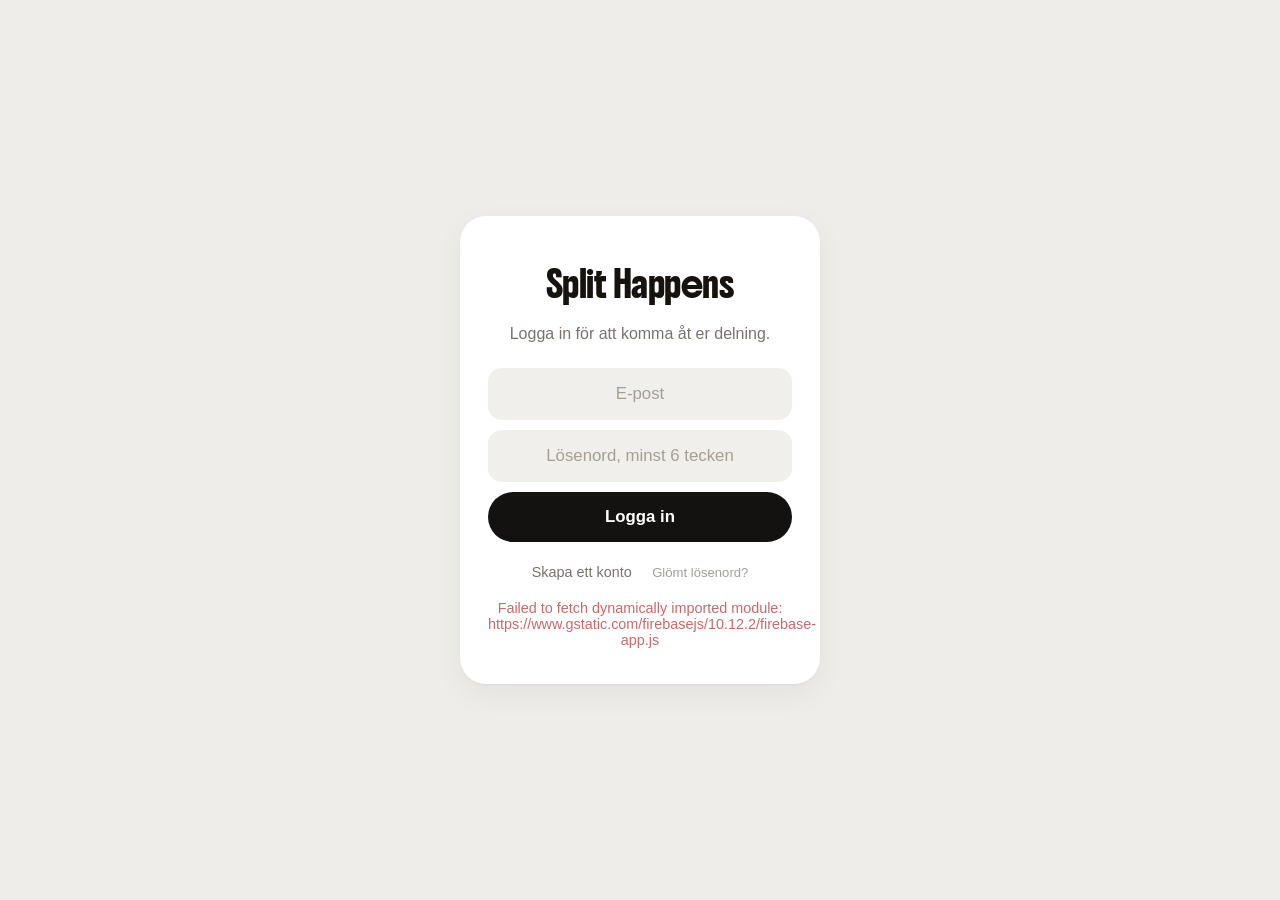
==== index.html @ 78d028bb "Deploy balance colors" ====
<!DOCTYPE html>
<html lang="sv">
<head>
  <meta charset="UTF-8" />
  <meta name="viewport" content="width=device-width, initial-scale=1.0, maximum-scale=1.0, user-scalable=no" />
  <meta name="theme-color" content="#efede9" />
  <title>Split Happens</title>
  <link rel="preconnect" href="https://fonts.googleapis.com" />
  <link rel="preconnect" href="https://fonts.gstatic.com" crossorigin />
  <link href="https://fonts.googleapis.com/css2?family=Boldonse&family=Manrope:wght@300;400;500;600;700;800&display=swap" rel="stylesheet" />
  <link rel="stylesheet" href="styles.css?v=split-happens-16" />
  <link rel="icon" href="data:image/svg+xml,<svg xmlns='http://www.w3.org/2000/svg' viewBox='0 0 100 100'><text y='.9em' font-size='90'>📒</text></svg>" />
</head>
<body>
  <div id="auth-screen" class="lock">
    <div class="lock-card auth-card">
      <h1>Split Happens</h1>
      <p class="auth-intro" data-i18n="authIntro">Logga in för att komma åt er delning.</p>
      <form id="auth-form" autocomplete="on">
        <input id="auth-name" type="text" placeholder="Ditt namn" data-i18n-placeholder="yourName" autocomplete="name" hidden />
        <input id="auth-swish" type="tel" placeholder="Swishnummer" data-i18n-placeholder="swishNumber" autocomplete="tel" hidden />
        <input id="auth-email" type="email" placeholder="E-post" data-i18n-placeholder="email" autocomplete="email" required />
        <input id="auth-password" type="password" placeholder="Lösenord, minst 6 tecken" data-i18n-placeholder="password" autocomplete="current-password" required minlength="6" />
        <button id="auth-submit" type="submit" data-i18n="login">Logga in</button>
      </form>
      <button id="auth-mode" class="text-button" type="button" data-i18n="createAccount">Skapa ett konto</button>
      <button id="auth-reset" class="text-button auth-reset" type="button" data-i18n="forgotPassword">Glömt lösenord?</button>
      <p id="auth-error" class="error" hidden></p>
      <p id="auth-success" class="success" hidden></p>
    </div>
  </div>

  <div id="bankbook-screen" class="lock" hidden>
    <div class="lock-card bankbook-card">
      <h1>Split Happens</h1>
      <p id="welcome-name" class="auth-intro"></p>
      <div id="invite-panel" class="invite-panel" hidden>
        <h2 data-i18n="inviteOther">Bjud in den andra personen</h2>
        <p data-i18n="inviteHelp">Skicka länken. Den här sidan öppnar appen automatiskt så fort personen har anslutit.</p>
        <input id="invite-link" type="text" readonly aria-label="Inbjudningslänk" data-i18n-aria="inviteLink" />
        <div class="invite-actions">
          <button id="copy-invite" type="button" data-i18n="copyLink">Kopiera länk</button>
          <button id="share-invite" type="button" class="secondary-button" data-i18n="share">Dela</button>
        </div>
      </div>
      <form id="join-bankbook-form" class="bankbook-form">
        <h2 data-i18n="gotInvite">Har du fått en inbjudan?</h2>
        <input id="invite-code" type="text" placeholder="Klistra in länk eller kod" data-i18n-placeholder="pasteInvite" autocapitalize="off" required />
        <button type="submit" class="secondary-button" data-i18n="join">Anslut</button>
      </form>
      <p id="bankbook-error" class="error" hidden></p>
      <button id="logout-menu" class="text-button" type="button" data-i18n="logout">Logga ut</button>
    </div>
  </div>

  <!-- ============ APP ============ -->
  <div id="app" hidden>
    <header class="app-head">
      <span class="brand">Split Happens</span>
      <div class="app-meta">
        <button id="settings-trigger" type="button" aria-label="Inställningar" title="Inställningar" data-i18n-aria="settings" data-i18n-title="settings"><img src="settings.svg" alt="" /></button>
        <span id="sync-dot" class="sync" title="Ansluter…" hidden></span>
      </div>
    </header>

    <main class="stack">
      <!-- Saldo -->
      <section class="card" id="saldo-card">
        <p class="eyebrow" data-i18n="balance">Saldo</p>
        <h1 id="balance-heading">Läser in…</h1>
        <p class="sub" id="balance-sub"></p>

        <button id="settle-btn" class="btn-swish" aria-label="Reglera med Swish" data-i18n-aria="settleSwish" hidden>
          <span data-i18n="payWith">Betala med</span>
          <img class="swish-logo-img" src="swish-logo.svg" alt="Swish" />
        </button>

        <div id="settle-panel" class="settle-panel" hidden>
          <button id="confirm-settle" class="btn-confirm-settle" type="button" data-i18n="markPaid">Markera som swishat</button>
        </div>
      </section>

      <!-- Lägg till -->
      <section class="card">
        <h2 id="expense-heading" data-i18n="add">Lägg till</h2>
        <div class="seg entry-type-picker" id="e-type">
          <button type="button" data-val="expense" class="active" data-i18n="expense">Utgift</button>
          <button type="button" data-val="income" data-i18n="income">Inkomst</button>
        </div>
        <div id="expense-form-home">
        <form id="expense-form">
          <div class="field">
            <span class="field-label" data-i18n="description">Beskrivning</span>
            <div class="desc-row">
              <button type="button" id="icon-trigger" class="icon-trigger"
                      aria-haspopup="true" aria-expanded="false" title="Välj kategori" data-i18n-title="chooseCategory">🧾</button>
              <input id="e-desc" type="text" placeholder="t.ex. Matvaror ICA" data-i18n-placeholder="descriptionExample" required maxlength="60" />
              <div id="icon-pop" class="icon-pop" hidden>
                <button type="button" id="icon-default-option" data-icon="🧾" title="Övrigt">🧾</button>
                <button type="button" data-icon="🛒" title="Mat" data-i18n-title="groceries">🛒</button>
                <button type="button" data-icon="🍽️" title="Lunch eller middag" data-i18n-title="meal">🍽️</button>
                <button type="button" data-icon="🎬" title="Bio" data-i18n-title="cinema">🎬</button>
                <button type="button" data-icon="🍿" title="Snacks eller godis" data-i18n-title="snacks">🍿</button>
                <button type="button" data-icon="🍷" title="Alkohol" data-i18n-title="alcohol">🍷</button>
                <button type="button" data-icon="✈️" title="Resa" data-i18n-title="travel">✈️</button>
                <button type="button" data-icon="🚕" title="Taxi" data-i18n-title="taxi">🚕</button>
                <button type="button" data-icon="🏟️" title="Live-sport" data-i18n-title="liveSport">🏟️</button>
                <button type="button" data-icon="⛽" title="Bensin" data-i18n-title="fuel">⛽</button>
                <button type="button" data-icon="🛍️" title="Shopping" data-i18n-title="shopping">🛍️</button>
                <button type="button" data-icon="🗺️" title="Upplevelser eller utflykter" data-i18n-title="experiences">🗺️</button>
              </div>
            </div>
          </div>

          <label class="field">
            <span class="field-label" data-i18n="amount">Belopp</span>
            <div class="input-wrap">
              <input id="e-amount" type="number" inputmode="decimal" step="0.01" min="0.01" placeholder="0" required />
              <span class="suffix" data-i18n="currencySuffix">kr</span>
            </div>
          </label>

          <label class="field date-field">
            <span class="field-label" data-i18n="date">Datum</span>
            <input id="e-date" type="date" required />
          </label>

          <div class="field">
            <span class="field-label" id="payer-label">Betalat av</span>
            <div class="seg" id="e-payer">
              <button type="button" data-val="A" class="active">Person 1</button>
              <button type="button" data-val="B">Person 2</button>
            </div>
          </div>

          <div class="field" id="split-field">
            <span class="field-label" data-i18n="split">Delning</span>
            <div class="split-picker" id="e-split">
              <div class="seg split-presets">
                <button type="button" data-val="a">Person 1</button>
                <button type="button" data-val="even" class="active">50 / 50</button>
                <button type="button" data-val="b">Person 2</button>
              </div>
              <button type="button" class="custom-split-button" data-val="custom" data-i18n="custom">Anpassad</button>
            </div>
            <div id="custom-split" class="custom-split" hidden>
              <div class="custom-split-labels">
                <span class="custom-split-label">
                  <strong id="custom-a-name">Helo</strong>
                  <span id="custom-a-value">50% · 0,00 kr</span>
                </span>
                <span class="custom-split-label custom-split-label-right">
                  <strong id="custom-b-name">Halvis</strong>
                  <span id="custom-b-value">50% · 0,00 kr</span>
                </span>
              </div>
              <input id="e-custom-share" type="range" min="0" max="100" step="1" value="50" aria-label="Halvis andel" />
            </div>
          </div>

          <div class="form-actions">
            <button type="submit" class="btn-primary"><span class="btn-icon" id="submit-icon" aria-hidden="true">+</span><span id="submit-label">Lägg till utgift</span></button>
            <button type="button" class="edit-action edit-cancel" id="edit-cancel" aria-label="Avbryt redigering" title="Avbryt redigering" data-i18n-aria="cancelEditing" data-i18n-title="cancelEditing" hidden><img src="modal-close.svg" alt="" /></button>
            <button type="button" class="edit-action edit-delete" id="edit-delete" aria-label="Ta bort utlägg" title="Ta bort utlägg" data-i18n-aria="deleteExpense" data-i18n-title="deleteExpense" hidden><img src="trash.svg" alt="" /></button>
          </div>

          <p class="preview" id="split-preview" hidden></p>
        </form>
        </div>
      </section>

      <!-- Historik -->
      <section class="card">
        <h2 data-i18n="history">Historik</h2>
        <p class="totals" id="totals" hidden></p>
        <ul id="history-list" class="history"></ul>
        <nav id="history-pagination" class="history-pagination" aria-label="Historiksidor" data-i18n-aria="historyPages" hidden>
          <button type="button" id="history-prev" aria-label="Föregående sida" data-i18n-aria="previousPage">←</button>
          <span id="history-page-status"></span>
          <button type="button" id="history-next" aria-label="Nästa sida" data-i18n-aria="nextPage">→</button>
        </nav>
        <p id="history-empty" class="empty">Inga utgifter än. Lägg till er första ovan.</p>
      </section>
    </main>
  </div>

  <div id="edit-modal" class="edit-modal" role="dialog" aria-modal="true" aria-labelledby="edit-modal-title" hidden>
    <div class="edit-modal-card">
      <h2 id="edit-modal-title">Redigera utgift</h2>
      <div id="edit-form-modal"></div>
    </div>
  </div>

  <div id="settings-modal" class="edit-modal" role="dialog" aria-modal="true" aria-labelledby="settings-title" hidden>
    <div class="edit-modal-card settings-card">
      <button id="settings-close" class="settings-close" type="button" aria-label="Stäng inställningar" data-i18n-aria="closeSettings"><img src="modal-close.svg" alt="" /></button>
      <h2 id="settings-title" data-i18n="settings">Inställningar</h2>
      <form id="settings-form">
        <label class="field">
          <span class="field-label" data-i18n="yourName">Ditt namn</span>
          <input id="settings-name" type="text" maxlength="40" required />
        </label>
        <div class="field">
          <span class="field-label" data-i18n="language">Språk</span>
          <div class="seg" id="settings-language">
            <button type="button" data-language="sv"><img src="flag-sweden.svg" alt="" />Svenska</button>
            <button type="button" data-language="en"><img src="flag-uk.svg" alt="" />English</button>
          </div>
        </div>
        <button type="submit" class="btn-primary" data-i18n="saveChanges">Spara ändringar</button>
      </form>
      <button id="settings-logout" class="settings-logout" type="button" data-i18n="logout">Logga ut</button>
      <p id="settings-error" class="error" hidden></p>
    </div>
  </div>

  <script type="module" src="app.js?v=split-happens-25"></script>
</body>
</html>
---- styles.css ----
:root {
  --bg: #efede9;
  --card: #ffffff;
  --ink: #16130f;
  --ink-2: #78736c;
  --ink-3: #a49e95;
  --field: #f1efeb;
  --seg-track: #edeae4;
  --line: #eceae5;
  --primary: #141210;
  --sage: #93a986;
  --sage-strong: #7f976f;
  --sage-muted: #b9c4b0;
  --danger: #c56b6b;

  --font-num: "Manrope", -apple-system, BlinkMacSystemFont, "Segoe UI", Roboto, sans-serif;

  --r-card: 26px;
  --r-field: 14px;
  --r-pill: 999px;
  --shadow-card: 0 1px 2px rgba(20, 18, 16, 0.04), 0 10px 30px rgba(20, 18, 16, 0.05);
  --shadow-pill: 0 1px 3px rgba(20, 18, 16, 0.14);
}

* { box-sizing: border-box; -webkit-tap-highlight-color: transparent; }
[hidden] { display: none !important; }

html, body {
  margin: 0;
  width: 100%;
  max-width: 100%;
  overflow-x: hidden;
  background: var(--bg);
  color: var(--ink);
  font-family: -apple-system, BlinkMacSystemFont, "Segoe UI", Roboto, Helvetica, Arial, sans-serif;
  min-height: 100dvh;
  -webkit-font-smoothing: antialiased;
}
button { font-family: inherit; cursor: pointer; }

/* ============ LOCK ============ */
.lock {
  position: fixed; inset: 0;
  display: grid; place-items: center;
  padding: 24px; background: var(--bg); overflow-y: auto;
}
.lock-card {
  width: 100%; max-width: 360px;
  background: var(--card);
  border-radius: var(--r-card);
  padding: 36px 28px;
  text-align: center;
  box-shadow: var(--shadow-card);
}
.lock-card h1 {
  margin: 8px 0 28px; font-family: "Boldonse", sans-serif;
  font-size: 1.55rem; font-weight: 400; letter-spacing: -0.02em;
}
.lock-card form { margin-top: 0; display: grid; gap: 10px; }
.lock-card input {
  padding: 15px 16px; border-radius: var(--r-field); font-size: 1.05rem;
  background: var(--field); border: 1px solid transparent; color: var(--ink);
  text-align: center; letter-spacing: 2px;
}
.lock-card input::placeholder { color: var(--ink-3); letter-spacing: 2px; }
.lock-card input:focus { outline: none; border-color: var(--ink); }
.lock-card button {
  padding: 15px 16px; border-radius: var(--r-pill); font-size: 1.05rem; font-weight: 600;
  background: var(--primary); color: #fff; border: none;
}
.lock-card button:active { transform: scale(0.99); }
.error { color: var(--danger); font-size: 0.9rem; margin: 12px 0 0; }
.identity-card p { margin: -12px 0 20px; color: var(--ink-2); }
.identity-options { display: grid; grid-template-columns: 1fr 1fr; gap: 10px; }
.identity-options button { border-radius: var(--r-field); }
.auth-intro { margin: -14px 0 22px; color: var(--ink-2); line-height: 1.45; }
.lock-card .text-button {
  margin-top: 14px; padding: 8px; border-radius: 0;
  background: transparent; color: var(--ink-2); font-size: 0.9rem; font-weight: 500;
}
.lock-card .auth-reset { margin-top: 0; font-size: 0.82rem; color: var(--ink-3); }
.success { color: var(--sage-strong); font-size: 0.9rem; margin: 12px 0 0; line-height: 1.4; }
.auth-card input, .bankbook-card input { letter-spacing: 0; }
.auth-card input::placeholder, .bankbook-card input::placeholder { letter-spacing: 0; }
.bankbook-card { max-width: 420px; margin: auto; text-align: left; }
.bankbook-card > h1, .bankbook-card > .auth-intro { text-align: center; }
.invite-panel { text-align: left; }
.invite-panel h2 { margin: 0 0 8px; font-size: 1.05rem; }
.invite-panel p { margin: 0 0 14px; color: var(--ink-2); font-size: 0.9rem; line-height: 1.45; }
.invite-panel input { width: 100%; font-size: 0.8rem; text-align: left; }
.invite-actions { display: grid; grid-template-columns: 1fr 1fr; gap: 8px; margin-top: 10px; }
.bankbook-form { padding-top: 20px; margin-top: 20px !important; border-top: 1px solid var(--line); }
.bankbook-form h2 { margin: 0 0 12px; font-size: 1rem; }
.lock-card .secondary-button { background: var(--field); color: var(--ink); }

/* ============ SHELL ============ */
#app { width: 100%; max-width: 520px; min-width: 0; margin: 0 auto; padding: 10px 16px 40px; }
.app-head {
  display: flex; align-items: center; justify-content: space-between;
  padding: 10px 6px 14px;
}
.brand { font-family: "Boldonse", sans-serif; font-weight: 400; font-size: 1rem; letter-spacing: -0.02em; }
.app-meta { display: flex; align-items: center; gap: 9px; }
#settings-trigger {
  display: grid; place-items: center; width: 34px; height: 34px; padding: 0;
  border: 0; border-radius: 50%; background: var(--field); color: var(--ink);
}
#settings-trigger img { width: 17px; height: 17px; opacity: 0.72; }
.sync { color: var(--ink-3); font-size: 0.6rem; }

.stack { display: grid; min-width: 0; gap: 20px; }

.card {
  width: 100%; min-width: 0;
  background: var(--card);
  border-radius: var(--r-card);
  padding: 26px 24px;
  box-shadow: var(--shadow-card);
}
.card h2 { margin: 0 0 20px; font-size: 1.15rem; font-weight: 700; letter-spacing: -0.01em; }

/* ============ SALDO ============ */
.eyebrow {
  margin: 0 0 8px; font-size: 0.72rem; font-weight: 600;
  letter-spacing: 0.18em; text-transform: uppercase; color: var(--ink-3);
}
#balance-heading { margin: 0; font-family: var(--font-num); font-size: 2.85rem; font-weight: 400; letter-spacing: -0.03em; }
#balance-heading.balance-positive { color: var(--sage-strong); }
#balance-heading.balance-negative { color: var(--danger); }
#saldo-card .sub { margin: 8px 0 0; color: var(--ink-2); font-size: 0.98rem; }
#saldo-card .sub strong { color: var(--ink); font-weight: 700; }

.btn-swish {
  margin-top: 22px; width: 100%; padding: 17px; border: none;
  border-radius: var(--r-pill); font-size: 1.02rem; font-weight: 600; color: #fff;
  background: linear-gradient(135deg, #a9cd3a 0%, #489b2e 100%);
  display: flex; align-items: center; justify-content: center; gap: 14px;
  transition: filter 0.15s ease, transform 0.05s ease;
}
.swish-logo-img { height: 26px; width: auto; flex-shrink: 0; display: block; }
.btn-swish:not(:disabled):active { transform: scale(0.99); }
.btn-swish:disabled { background: #e2dfd8; cursor: default; }

.settle-panel { margin-top: 18px; display: grid; place-items: center; gap: 12px; }
.btn-confirm-settle {
  width: 100%; padding: 14px; border-radius: var(--r-pill);
  border: 1px solid var(--line); background: var(--card); color: var(--ink);
  font-size: 0.95rem; font-weight: 600;
}
.btn-confirm-settle:active { transform: scale(0.99); }

/* ============ FORM ============ */
.field { display: block; margin-bottom: 16px; }
.field-label { display: block; margin: 0 2px 8px; color: var(--ink-2); font-size: 0.9rem; }
#expense-form input[type="text"],
#expense-form input[type="number"],
#expense-form input[type="date"] {
  width: 100%; padding: 15px 16px; font-size: 1.05rem;
  background: var(--field); border: 1px solid transparent; border-radius: var(--r-field);
  color: var(--ink);
}
#expense-form input[type="date"] {
  -webkit-appearance: none;
  appearance: none;
  display: block;
  inline-size: 100%;
  min-width: 0;
  max-width: 100%;
  min-height: 54px;
  overflow: hidden;
  font-family: inherit;
}
.date-field { min-width: 0; overflow: hidden; }
#expense-form input::placeholder { color: var(--ink-3); }
#expense-form input:focus { outline: none; border-color: var(--ink); }

.input-wrap { position: relative; }
.input-wrap input { padding-right: 44px !important; }
.input-wrap input[type="number"] { appearance: textfield; -moz-appearance: textfield; }
.input-wrap input[type="number"]::-webkit-inner-spin-button,
.input-wrap input[type="number"]::-webkit-outer-spin-button { margin: 0; -webkit-appearance: none; }
#e-amount { font-family: var(--font-num); font-weight: 600; }
.input-wrap .suffix {
  position: absolute; right: 16px; top: 50%; transform: translateY(-50%);
  color: var(--ink-2); font-family: var(--font-num); font-size: 1rem; pointer-events: none;
}

/* Segmented control */
.seg {
  display: flex; gap: 4px; padding: 4px;
  background: var(--seg-track); border-radius: var(--r-field);
}
.seg button {
  flex: 1; min-width: 0; padding: 11px 6px; border-radius: 10px; border: none;
  background: transparent; color: var(--ink-2);
  font-size: 0.92rem; font-weight: 500; white-space: nowrap; overflow: hidden; text-overflow: ellipsis;
  transition: background 0.12s ease, color 0.12s ease;
}
.seg button.active {
  background: var(--card); color: var(--ink); font-weight: 600;
  box-shadow: var(--shadow-pill);
}
#settings-language button { display: inline-flex; align-items: center; justify-content: center; gap: 8px; }
#settings-language img { display: block; width: 20px; height: 20px; flex: 0 0 20px; object-fit: contain; }

.split-presets { width: 100%; }
.entry-type-picker { margin: -6px 0 22px; }
.custom-split-button {
  display: block; margin: 9px 0 0; padding: 3px 8px;
  border: 0; background: transparent; color: var(--ink-2);
  font: inherit; font-size: 0.86rem; font-weight: 500;
  text-decoration: underline; text-underline-offset: 3px;
}
.custom-split-button.active { color: var(--ink); font-weight: 600; }
.custom-split {
  margin-top: 10px; padding: 14px 16px;
  background: var(--field); border-radius: var(--r-field);
}
.custom-split-labels {
  display: flex; justify-content: space-between; gap: 12px;
  color: var(--ink-2); font-size: 0.82rem; font-weight: 600;
}
.custom-split-label { display: flex; flex-direction: column; gap: 2px; }
.custom-split-label strong { color: var(--ink); font-size: 0.9rem; font-weight: 500; }
.custom-split-label-right { align-items: flex-end; text-align: right; }
.custom-split input[type="range"] {
  width: 100%; height: 4px; margin: 18px 0 8px;
  appearance: none; -webkit-appearance: none;
  border: 0; border-radius: var(--r-pill); outline: none;
}
.custom-split input[type="range"]::-webkit-slider-thumb {
  width: 20px; height: 20px;
  appearance: none; -webkit-appearance: none;
  border: 3px solid var(--ink); border-radius: 50%;
  background: var(--card); box-shadow: 0 1px 2px rgba(20, 18, 16, 0.12);
}
.custom-split input[type="range"]::-moz-range-track { height: 4px; background: transparent; }
.custom-split input[type="range"]::-moz-range-thumb {
  width: 16px; height: 16px;
  border: 3px solid var(--ink); border-radius: 50%;
  background: var(--card); box-shadow: 0 1px 2px rgba(20, 18, 16, 0.12);
}

/* Category icon picker (inline trigger + popup) */
.desc-row { position: relative; display: flex; gap: 8px; align-items: stretch; }
.desc-row input { flex: 1; min-width: 0; }
.icon-trigger {
  flex-shrink: 0; width: 54px; border-radius: var(--r-field);
  background: var(--field); border: 1px solid transparent;
  font-size: 1.4rem; line-height: 1; display: grid; place-items: center;
  transition: border-color 0.12s ease, opacity 0.12s ease;
}
.icon-trigger:focus,
.icon-trigger[aria-expanded="true"] { outline: none; border-color: var(--ink); }

.icon-pop {
  position: absolute; top: calc(100% + 8px); left: 0; z-index: 20;
  background: var(--card); border: 1px solid var(--line); border-radius: 16px;
  box-shadow: var(--shadow-card); padding: 10px;
  display: grid; grid-template-columns: repeat(4, 1fr); gap: 6px;
  width: min(330px, calc(100vw - 48px));
}
.icon-pop button {
  width: 100%; aspect-ratio: 1; border-radius: 12px; border: 1px solid transparent;
  background: var(--field); font-size: 1.3rem; display: grid; place-items: center;
}
.icon-pop button.active { background: var(--card); border-color: var(--ink); box-shadow: var(--shadow-pill); }

.preview {
  margin: 12px 2px 0; padding: 0;
  color: var(--ink-2); font-size: 0.9rem; text-align: center;
}

.btn-primary {
  display: flex; align-items: center; justify-content: center; gap: 8px;
  width: 100%; padding: 17px; border: none;
  border-radius: var(--r-pill); font-size: 1.02rem; font-weight: 600;
  background: var(--primary); color: #fff;
}
.btn-icon { font-size: 1.35em; font-weight: 400; line-height: 0.8; }
.btn-primary:active { transform: scale(0.99); }
.form-actions { display: flex; align-items: center; gap: 10px; margin-top: 20px; }
.form-actions .btn-primary { flex: 1; width: auto; }
.edit-action {
  flex: 0 0 54px; width: 54px; height: 54px; padding: 0;
  display: grid; place-items: center; border-radius: 50%;
  background: var(--card); border: 1px solid var(--ink-3);
}
.edit-action img { display: block; width: 20px; height: 20px; }
.edit-cancel {
  position: absolute; top: 18px; left: 18px;
  flex-basis: 40px; width: 40px; height: 40px;
}
.edit-delete { border-color: var(--danger); }

.edit-modal {
  position: fixed; inset: 0; z-index: 100;
  display: flex; align-items: flex-end; justify-content: center;
  padding: 16px; background: rgba(22, 19, 15, 0.35);
  backdrop-filter: blur(3px); -webkit-backdrop-filter: blur(3px);
}
.edit-modal-card {
  position: relative;
  width: min(100%, 560px); max-height: calc(100dvh - 32px); overflow-y: auto;
  padding: 24px; border-radius: 26px; background: var(--card); box-shadow: var(--shadow-card);
}
.edit-modal-card h2 { margin: 0 48px 28px; text-align: center; }
body:has(.edit-modal:not([hidden])) { overflow: hidden; }
.settings-card { align-self: flex-end; }
.settings-close {
  position: absolute; top: 18px; left: 18px; display: grid; place-items: center;
  width: 34px; height: 34px; padding: 0; border: 1px solid var(--line);
  border-radius: 50%; background: var(--card);
}
.settings-close img { width: 18px; height: 18px; }
.settings-card form { display: grid; gap: 18px; }
.settings-card input {
  width: 100%; padding: 15px 16px; border: 1px solid transparent;
  border-radius: var(--r-field); background: var(--field); color: var(--ink); font-size: 1rem;
}
.settings-card input:focus { outline: none; border-color: var(--ink); }
.settings-logout {
  width: 100%; margin-top: 12px; padding: 14px; border: 1px solid var(--line);
  border-radius: var(--r-pill); background: transparent; color: var(--ink-2); font-size: 0.95rem; font-weight: 600;
}

/* ============ HISTORY ============ */
.totals {
  margin: -6px 0 18px; padding: 0 2px; color: var(--ink-2); font-size: 0.85rem;
  display: grid; grid-template-columns: repeat(3, 1fr); gap: 12px;
}
.totals button {
  display: flex; flex-direction: column; align-items: flex-start; gap: 3px;
  min-width: 0; padding: 10px 12px; margin: 0;
  border: 0; border-radius: 10px; background: transparent; color: inherit;
  font: inherit; text-align: left; transition: opacity 0.15s ease, background 0.15s ease;
}
.totals button.active { background: var(--field); color: var(--ink); }
.totals.is-filtered button:not(.active) { opacity: 0.42; }
.totals b { color: var(--ink); font-family: var(--font-num); font-size: 1rem; font-weight: 700; }
.empty { margin: 8px 0; text-align: center; color: var(--ink-3); font-size: 0.95rem; padding: 12px 0; }
.history { list-style: none; margin: 0; padding: 0; }
.history li {
  display: flex; align-items: center; gap: 12px;
  padding: 15px 2px; border-top: 1px solid var(--line); position: relative;
}
.history li:first-child { border-top: none; }
.history li.history-date-marker {
  display: block; margin: 12px 0 2px; padding: 7px 2px 5px;
  border: 0; color: var(--ink-3); font-size: 0.74rem;
  font-weight: 600; letter-spacing: 0.06em; text-transform: uppercase;
}
.history li.history-date-marker:first-child { margin-top: 0; }
.history li.h-expense { cursor: pointer; border-radius: 0; }
.history li.history-row {
  display: block; padding: 0; overflow: hidden; background: var(--danger);
}
.history-row-content {
  position: relative; z-index: 1; display: flex; align-items: center; gap: 12px;
  width: 100%; padding: 15px 2px; background: var(--card);
  transform: translateX(0); transition: transform 0.2s ease;
  touch-action: pan-y;
}
.history-row.swiping .history-row-content { transition: none; }
.history-row.swipe-open .history-row-content { transform: translateX(-84px); }
.history li.h-expense .history-row-content:active { background: var(--field); }
.swipe-delete {
  position: absolute; z-index: 0; inset: 0 0 0 auto;
  display: grid; place-items: center; width: 84px; padding: 0;
  border: 0; background: var(--danger); color: #fff;
}
.swipe-delete img {
  display: block; width: 23px; height: 23px; opacity: 1;
  filter: brightness(0) invert(1);
}
.h-ico { font-size: 1.3rem; width: 28px; text-align: center; flex-shrink: 0; }
.h-main { flex: 1; min-width: 0; }
.h-title { font-weight: 600; letter-spacing: -0.01em; white-space: nowrap; overflow: hidden; text-overflow: ellipsis; }
.h-sub { color: var(--ink-2); font-size: 0.82rem; margin-top: 2px; }
.h-date { color: var(--ink-3); font-size: 0.76rem; margin-top: 3px; }
.h-amt { font-family: var(--font-num); font-weight: 700; font-variant-numeric: tabular-nums; white-space: nowrap; }
.h-income .h-amt { color: var(--sage-strong); }
.h-del {
  background: transparent; border: none; color: var(--ink-3);
  padding: 4px; line-height: 1; border-radius: 8px;
}
.h-edit {
  background: transparent; border: none; color: var(--ink-2);
  margin-left: 6px; margin-right: -8px;
  padding: 4px; line-height: 1; border-radius: 8px;
}
.h-edit img, .h-del img { display: block; width: 17px; height: 17px; opacity: 0.5; }
.h-edit img { opacity: 0.62; }
.h-edit:active { color: var(--ink); }
.h-del:active { color: var(--danger); }
.h-settle .h-title { color: var(--sage-strong); }
.history-pagination {
  display: flex; align-items: center; justify-content: center; gap: 14px;
  margin-top: 18px;
}
.history-pagination button {
  display: grid; place-items: center; width: 38px; height: 38px;
  border: 1px solid var(--line); border-radius: 50%;
  background: var(--card); color: var(--ink); font-size: 1rem;
}
.history-pagination button:disabled { opacity: 0.3; cursor: default; }
.history-pagination span { min-width: 68px; text-align: center; color: var(--ink-2); font-size: 0.82rem; }
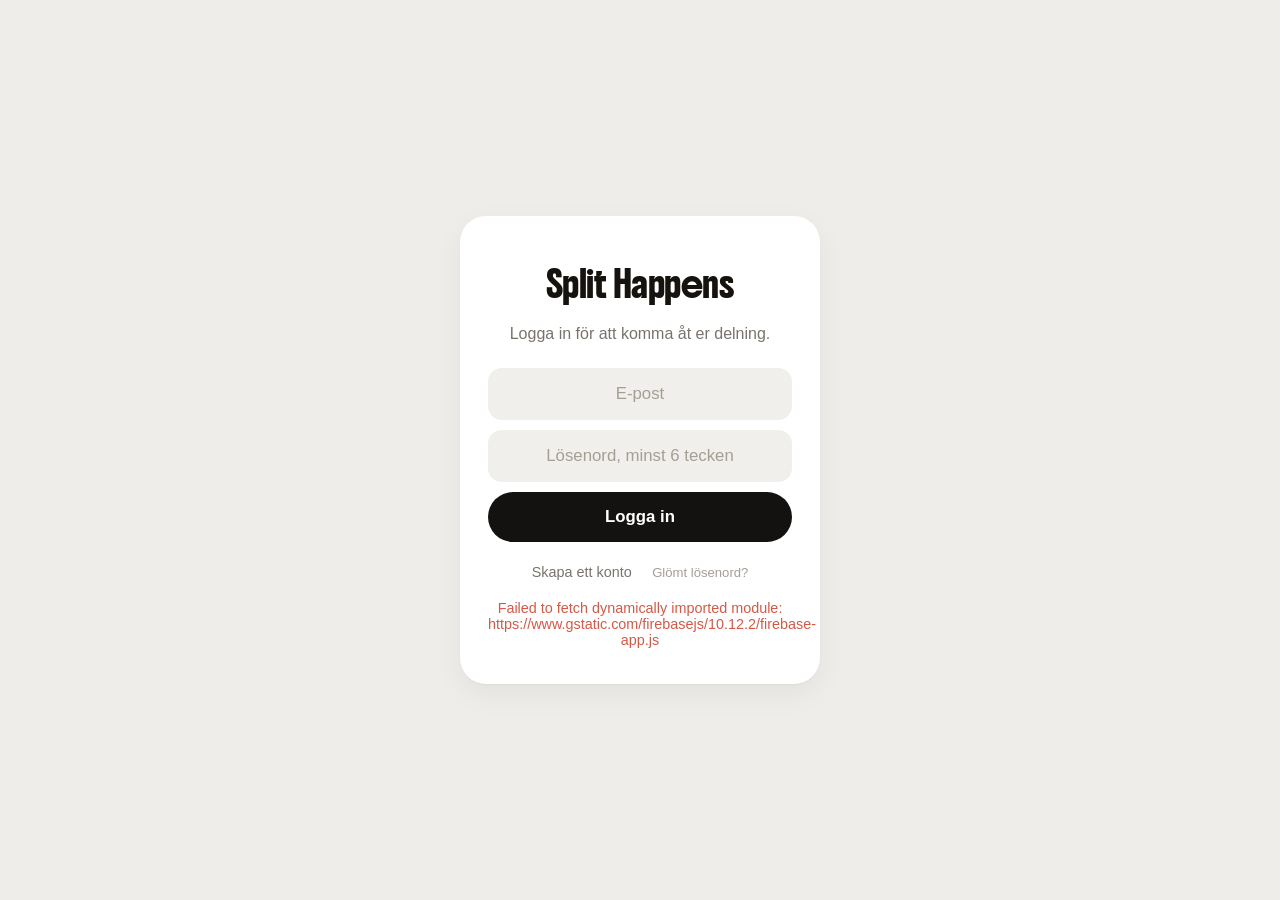
==== commit 83ce893b: "Deploy status colors" ====
--- a/index.html
+++ b/index.html
@@ -8,7 +8,7 @@
   <link rel="preconnect" href="https://fonts.googleapis.com" />
   <link rel="preconnect" href="https://fonts.gstatic.com" crossorigin />
   <link href="https://fonts.googleapis.com/css2?family=Boldonse&family=Manrope:wght@300;400;500;600;700;800&display=swap" rel="stylesheet" />
-  <link rel="stylesheet" href="styles.css?v=split-happens-16" />
+  <link rel="stylesheet" href="styles.css?v=split-happens-18" />
   <link rel="icon" href="data:image/svg+xml,<svg xmlns='http://www.w3.org/2000/svg' viewBox='0 0 100 100'><text y='.9em' font-size='90'>📒</text></svg>" />
 </head>
 <body>
--- a/styles.css
+++ b/styles.css
@@ -11,7 +11,8 @@
   --sage: #93a986;
   --sage-strong: #7f976f;
   --sage-muted: #b9c4b0;
-  --danger: #c56b6b;
+  --success: #8fca70;
+  --danger: #d65846;
 
   --font-num: "Manrope", -apple-system, BlinkMacSystemFont, "Segoe UI", Roboto, sans-serif;
 
@@ -79,7 +80,7 @@
   background: transparent; color: var(--ink-2); font-size: 0.9rem; font-weight: 500;
 }
 .lock-card .auth-reset { margin-top: 0; font-size: 0.82rem; color: var(--ink-3); }
-.success { color: var(--sage-strong); font-size: 0.9rem; margin: 12px 0 0; line-height: 1.4; }
+.success { color: var(--success); font-size: 0.9rem; margin: 12px 0 0; line-height: 1.4; }
 .auth-card input, .bankbook-card input { letter-spacing: 0; }
 .auth-card input::placeholder, .bankbook-card input::placeholder { letter-spacing: 0; }
 .bankbook-card { max-width: 420px; margin: auto; text-align: left; }
@@ -125,7 +126,7 @@
   letter-spacing: 0.18em; text-transform: uppercase; color: var(--ink-3);
 }
 #balance-heading { margin: 0; font-family: var(--font-num); font-size: 2.85rem; font-weight: 400; letter-spacing: -0.03em; }
-#balance-heading.balance-positive { color: var(--sage-strong); }
+#balance-heading.balance-positive { color: var(--success); }
 #balance-heading.balance-negative { color: var(--danger); }
 #saldo-card .sub { margin: 8px 0 0; color: var(--ink-2); font-size: 0.98rem; }
 #saldo-card .sub strong { color: var(--ink); font-weight: 700; }
@@ -379,7 +380,7 @@
 .h-sub { color: var(--ink-2); font-size: 0.82rem; margin-top: 2px; }
 .h-date { color: var(--ink-3); font-size: 0.76rem; margin-top: 3px; }
 .h-amt { font-family: var(--font-num); font-weight: 700; font-variant-numeric: tabular-nums; white-space: nowrap; }
-.h-income .h-amt { color: var(--sage-strong); }
+.h-income .h-amt { color: var(--success); }
 .h-del {
   background: transparent; border: none; color: var(--ink-3);
   padding: 4px; line-height: 1; border-radius: 8px;
@@ -393,7 +394,7 @@
 .h-edit img { opacity: 0.62; }
 .h-edit:active { color: var(--ink); }
 .h-del:active { color: var(--danger); }
-.h-settle .h-title { color: var(--sage-strong); }
+.h-settle .h-title { color: var(--success); }
 .history-pagination {
   display: flex; align-items: center; justify-content: center; gap: 14px;
   margin-top: 18px;
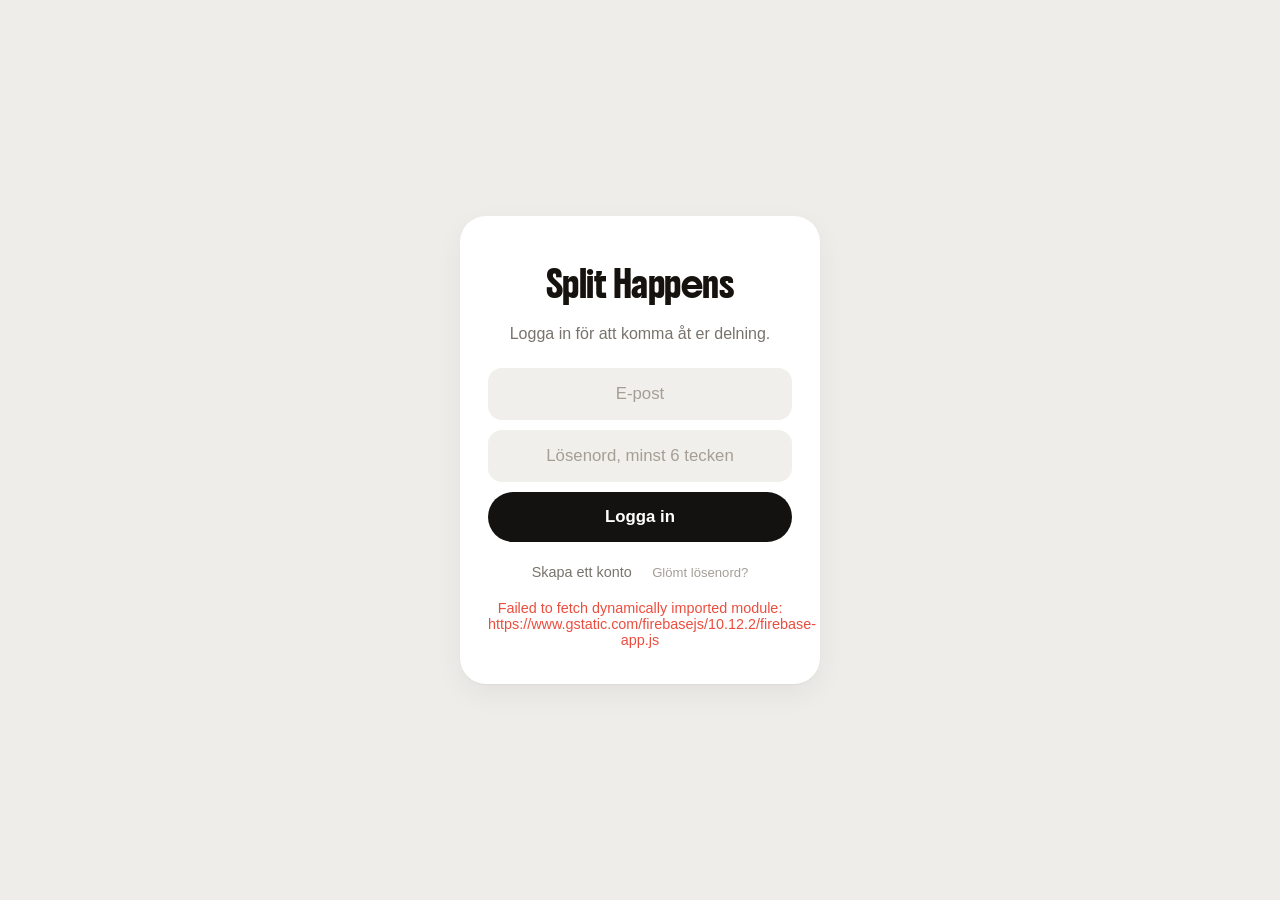
==== commit d7fcbf4b: "Deploy distinct danger color" ====
--- a/index.html
+++ b/index.html
@@ -8,7 +8,7 @@
   <link rel="preconnect" href="https://fonts.googleapis.com" />
   <link rel="preconnect" href="https://fonts.gstatic.com" crossorigin />
   <link href="https://fonts.googleapis.com/css2?family=Boldonse&family=Manrope:wght@300;400;500;600;700;800&display=swap" rel="stylesheet" />
-  <link rel="stylesheet" href="styles.css?v=split-happens-18" />
+  <link rel="stylesheet" href="styles.css?v=split-happens-19" />
   <link rel="icon" href="data:image/svg+xml,<svg xmlns='http://www.w3.org/2000/svg' viewBox='0 0 100 100'><text y='.9em' font-size='90'>📒</text></svg>" />
 </head>
 <body>
--- a/styles.css
+++ b/styles.css
@@ -12,7 +12,8 @@
   --sage-strong: #7f976f;
   --sage-muted: #b9c4b0;
   --success: #8fca70;
-  --danger: #d65846;
+  --debt: #d65846;
+  --danger: #eb4e3e;
 
   --font-num: "Manrope", -apple-system, BlinkMacSystemFont, "Segoe UI", Roboto, sans-serif;
 
@@ -127,7 +128,7 @@
 }
 #balance-heading { margin: 0; font-family: var(--font-num); font-size: 2.85rem; font-weight: 400; letter-spacing: -0.03em; }
 #balance-heading.balance-positive { color: var(--success); }
-#balance-heading.balance-negative { color: var(--danger); }
+#balance-heading.balance-negative { color: var(--debt); }
 #saldo-card .sub { margin: 8px 0 0; color: var(--ink-2); font-size: 0.98rem; }
 #saldo-card .sub strong { color: var(--ink); font-weight: 700; }
 
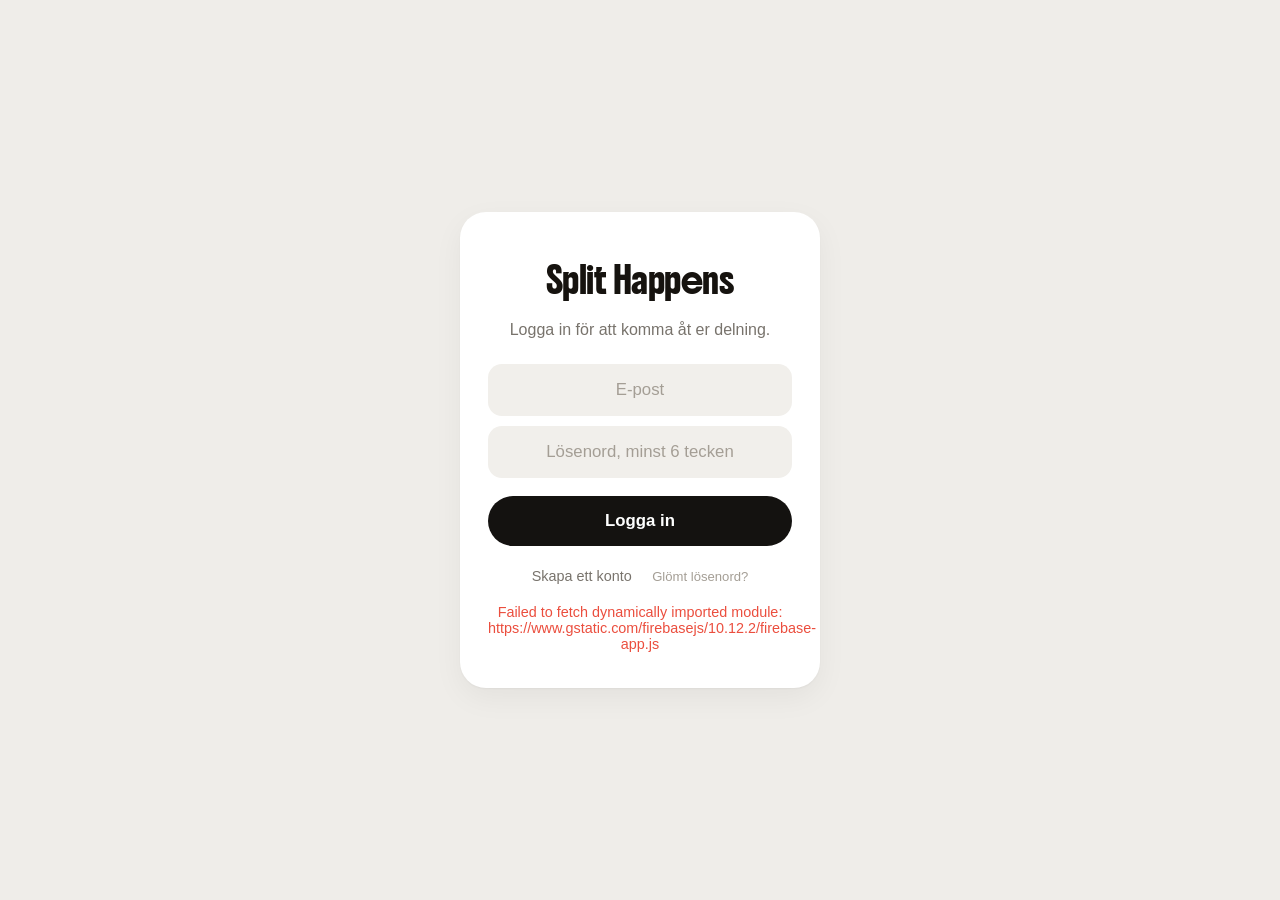
==== commit b845c0df: "Deploy auth button spacing" ====
--- a/index.html
+++ b/index.html
@@ -7,8 +7,8 @@
   <title>Split Happens</title>
   <link rel="preconnect" href="https://fonts.googleapis.com" />
   <link rel="preconnect" href="https://fonts.gstatic.com" crossorigin />
-  <link href="https://fonts.googleapis.com/css2?family=Boldonse&family=Manrope:wght@300;400;500;600;700;800&display=swap" rel="stylesheet" />
-  <link rel="stylesheet" href="styles.css?v=split-happens-19" />
+  <link href="https://fonts.googleapis.com/css2?family=Boldonse&family=Google+Sans+Flex:opsz,wght@6..144,300..800&family=Manrope:wght@300;400;500;600;700;800&display=swap" rel="stylesheet" />
+  <link rel="stylesheet" href="styles.css?v=split-happens-23" />
   <link rel="icon" href="data:image/svg+xml,<svg xmlns='http://www.w3.org/2000/svg' viewBox='0 0 100 100'><text y='.9em' font-size='90'>📒</text></svg>" />
 </head>
 <body>
@@ -214,6 +214,6 @@
     </div>
   </div>
 
-  <script type="module" src="app.js?v=split-happens-25"></script>
+  <script type="module" src="app.js?v=split-happens-27"></script>
 </body>
 </html>
--- a/styles.css
+++ b/styles.css
@@ -12,10 +12,12 @@
   --sage-strong: #7f976f;
   --sage-muted: #b9c4b0;
   --success: #8fca70;
-  --debt: #d65846;
+  --credit: #7f976f;
+  --debt: #c56b6b;
   --danger: #eb4e3e;
 
-  --font-num: "Manrope", -apple-system, BlinkMacSystemFont, "Segoe UI", Roboto, sans-serif;
+  --font-body: "Google Sans Flex", -apple-system, BlinkMacSystemFont, "Segoe UI", Roboto, sans-serif;
+  --font-num: "Manrope", var(--font-body);
 
   --r-card: 26px;
   --r-field: 14px;
@@ -34,7 +36,7 @@
   overflow-x: hidden;
   background: var(--bg);
   color: var(--ink);
-  font-family: -apple-system, BlinkMacSystemFont, "Segoe UI", Roboto, Helvetica, Arial, sans-serif;
+  font-family: var(--font-body);
   min-height: 100dvh;
   -webkit-font-smoothing: antialiased;
 }
@@ -71,6 +73,7 @@
   background: var(--primary); color: #fff; border: none;
 }
 .lock-card button:active { transform: scale(0.99); }
+#auth-submit { margin-top: 8px; }
 .error { color: var(--danger); font-size: 0.9rem; margin: 12px 0 0; }
 .identity-card p { margin: -12px 0 20px; color: var(--ink-2); }
 .identity-options { display: grid; grid-template-columns: 1fr 1fr; gap: 10px; }
@@ -127,7 +130,7 @@
   letter-spacing: 0.18em; text-transform: uppercase; color: var(--ink-3);
 }
 #balance-heading { margin: 0; font-family: var(--font-num); font-size: 2.85rem; font-weight: 400; letter-spacing: -0.03em; }
-#balance-heading.balance-positive { color: var(--success); }
+#balance-heading.balance-positive { color: var(--credit); }
 #balance-heading.balance-negative { color: var(--debt); }
 #saldo-card .sub { margin: 8px 0 0; color: var(--ink-2); font-size: 0.98rem; }
 #saldo-card .sub strong { color: var(--ink); font-weight: 700; }
